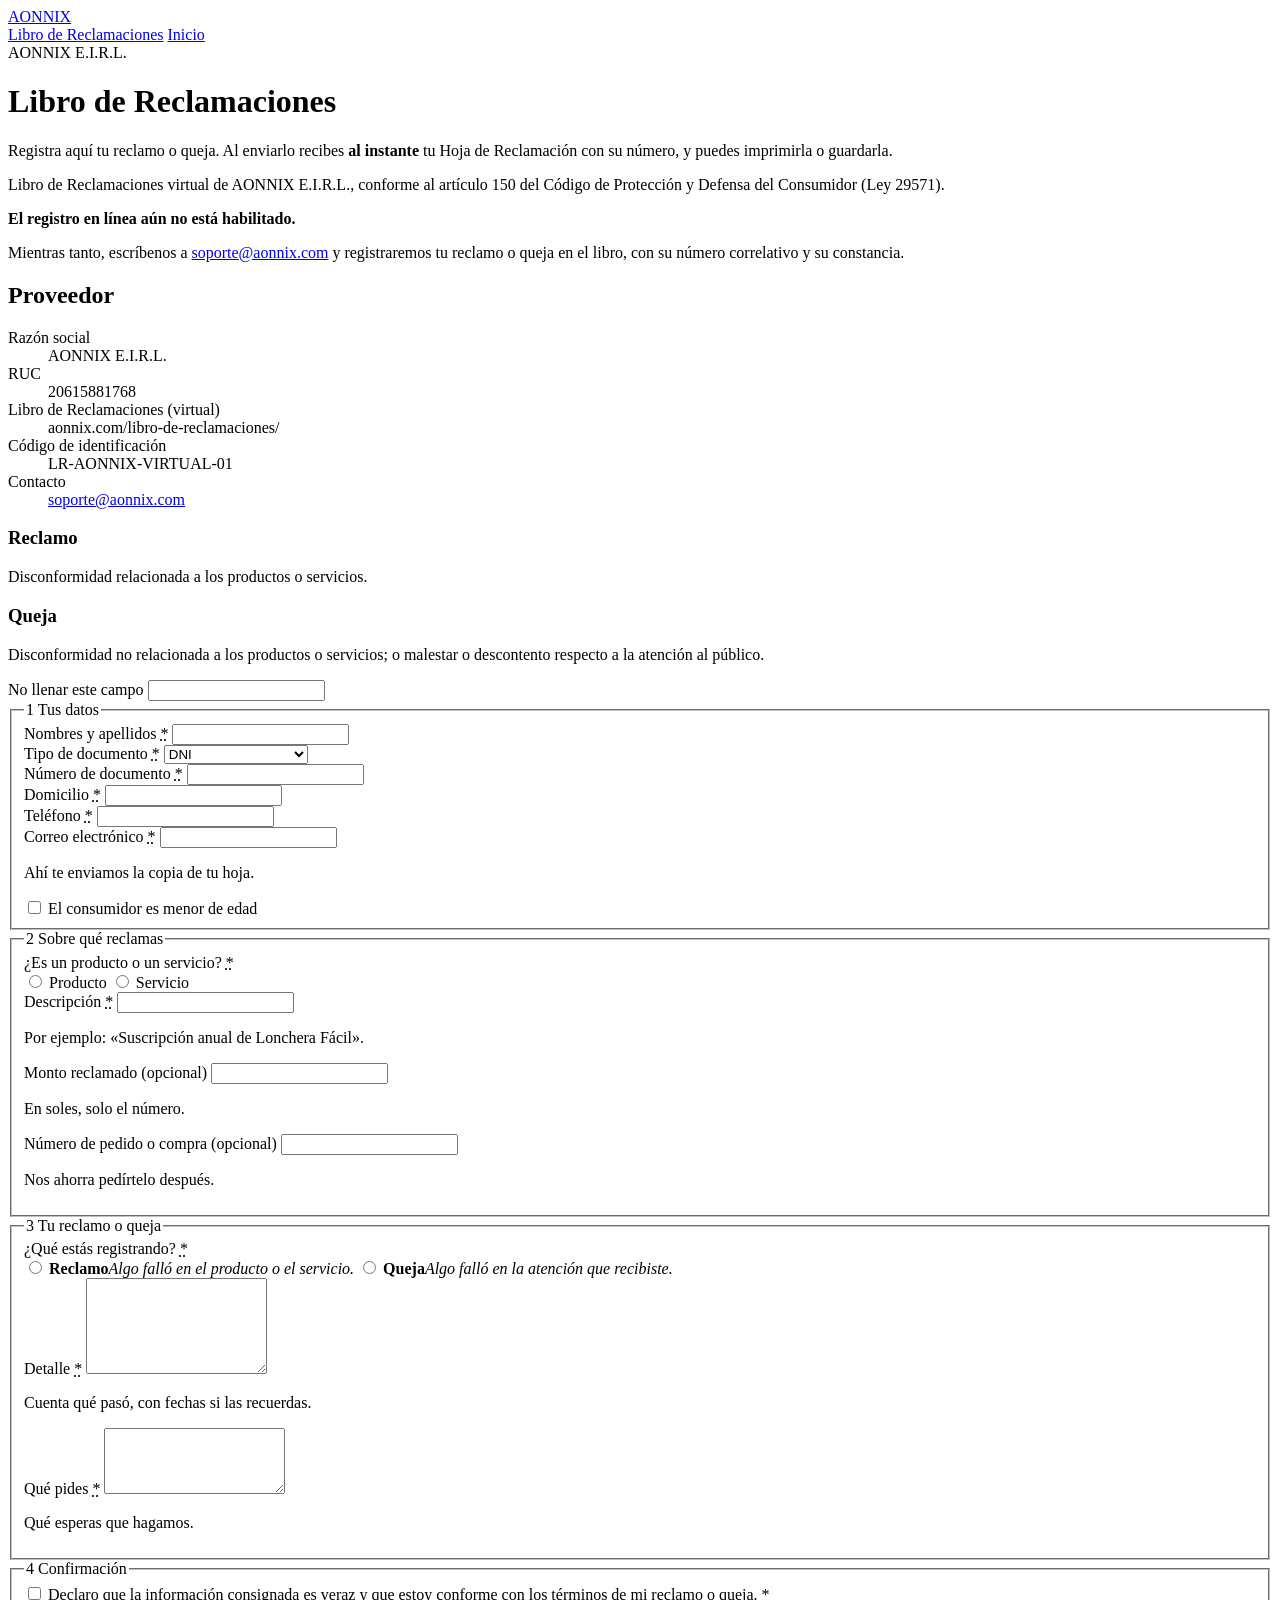
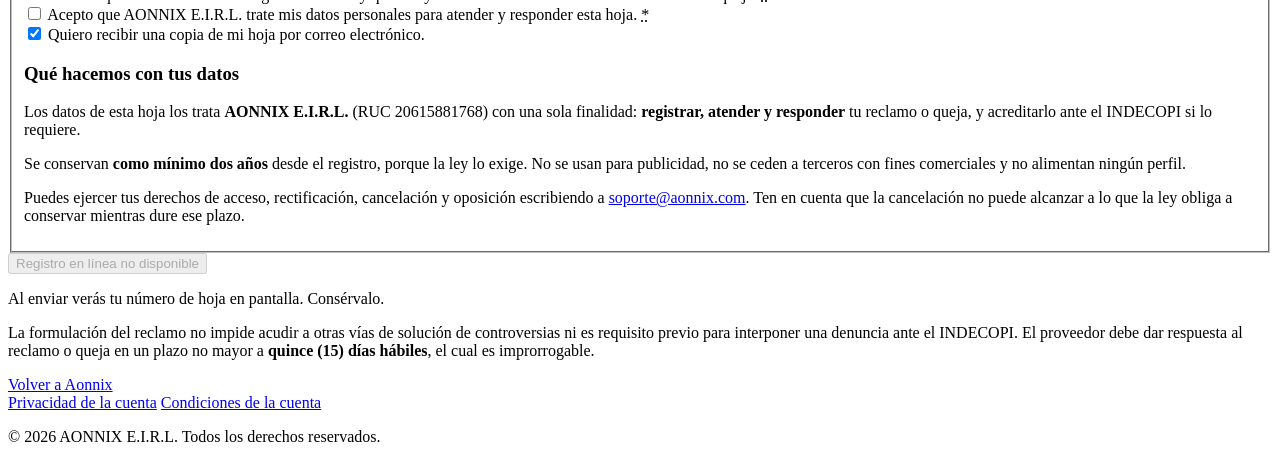
==== libro-de-reclamaciones/index.html @ 7105f8bc "Dice qué campo falta, y retira un correo que no existe ## La validación del formulario  Al enviar co" ====
<!DOCTYPE html>
<html lang="es">
<head>
    <meta charset="UTF-8">
    <meta name="viewport" content="width=device-width, initial-scale=1, viewport-fit=cover">
    <meta name="theme-color" content="#F5F5F3" media="(prefers-color-scheme: light)">
    <meta name="theme-color" content="#0D0D0F" media="(prefers-color-scheme: dark)">
    <meta name="robots" content="index,follow">
    <title>Libro de Reclamaciones — AONNIX E.I.R.L.</title>
    <meta name="description" content="Libro de Reclamaciones virtual de AONNIX E.I.R.L. (RUC 20615881768). Registra tu reclamo o queja y recibe al instante tu Hoja de Reclamación con número correlativo.">
    <link rel="canonical" href="https://aonnix.com/libro-de-reclamaciones/">

    <meta property="og:type" content="website">
    <meta property="og:site_name" content="Aonnix">
    <meta property="og:locale" content="es_PE">
    <meta property="og:url" content="https://aonnix.com/libro-de-reclamaciones/">
    <meta property="og:title" content="Libro de Reclamaciones — AONNIX E.I.R.L.">
    <meta property="og:description" content="Registra tu reclamo o queja y recibe al instante tu Hoja de Reclamación con número correlativo.">
    <meta property="og:image" content="https://aonnix.com/og-image.png">

    <link rel="icon" type="image/png" sizes="32x32" href="/assets/favicons/favicon-32x32.png">
    <link rel="icon" type="image/png" sizes="192x192" href="/assets/favicons/favicon-192x192.png">
    <link rel="icon" type="image/png" sizes="512x512" href="/assets/favicons/favicon-512x512.png">
    <link rel="apple-touch-icon" href="/assets/favicons/apple-touch-icon.png">

    <link rel="preconnect" href="https://fonts.googleapis.com">
    <link rel="preconnect" href="https://fonts.gstatic.com" crossorigin>
    <link href="https://fonts.googleapis.com/css2?family=Inter:wght@400;500;600;700&display=swap" rel="stylesheet">

    <link rel="stylesheet" href="/styles.css">
    <link rel="stylesheet" href="/legal-shared.css">
    <link rel="stylesheet" href="/libro-de-reclamaciones/libro.css">
</head>
<body>
    <header class="nav no-imprimir">
        <div class="nav-inner">
            <a class="brand brand--wordmark" href="/" aria-label="AONNIX — inicio">
                <span class="brand-text">AONNIX</span>
            </a>
            <nav class="nav-links" aria-label="Navegación principal">
                <a href="/libro-de-reclamaciones/" class="active" aria-current="page">Libro de Reclamaciones</a>
                <a href="/">Inicio</a>
            </nav>
        </div>
    </header>

    <div class="lr-banda-prueba no-imprimir" id="banda-prueba" role="status" hidden>
        <strong>Fase de prueba</strong>
        <span>Las hojas que se registren aquí <strong>no tienen validez legal</strong>: llevan una
        serie de numeración propia y se eliminarán antes de la puesta en marcha.</span>
    </div>

    <main class="page">
        <div class="shell">

            <!-- ============ FORMULARIO ============ -->
            <div id="vista-formulario">
                <div class="hero">
                    <div class="eyebrow">AONNIX E.I.R.L.</div>
                    <h1>Libro de Reclamaciones</h1>
                    <p class="lr-bajada">
                        Registra aquí tu reclamo o queja. Al enviarlo recibes
                        <strong>al instante</strong> tu Hoja de Reclamación con su número,
                        y puedes imprimirla o guardarla.
                    </p>
                    <p class="lr-amparo">
                        Libro de Reclamaciones virtual de AONNIX E.I.R.L., conforme al artículo 150
                        del Código de Protección y Defensa del Consumidor (Ley 29571).
                    </p>
                </div>

                <div class="lr-aviso" id="aviso-sin-endpoint" hidden>
                    <p><strong>El registro en línea aún no está habilitado.</strong></p>
                    <p>
                        Mientras tanto, escríbenos a
                        <a href="mailto:soporte@aonnix.com">soporte@aonnix.com</a> y registraremos
                        tu reclamo o queja en el libro, con su número correlativo y su constancia.
                    </p>
                </div>

                <!-- Sección fija del Anexo I: identificación del proveedor. -->
                <section class="lr-proveedor" aria-label="Identificación del proveedor">
                    <h2 class="lr-titulo-seccion">Proveedor</h2>
                    <dl class="lr-datos-proveedor">
                        <div><dt>Razón social</dt><dd>AONNIX E.I.R.L.</dd></div>
                        <div><dt>RUC</dt><dd>20615881768</dd></div>
                        <div><dt>Libro de Reclamaciones (virtual)</dt><dd>aonnix.com/libro-de-reclamaciones/</dd></div>
                        <div><dt>Código de identificación</dt><dd>LR-AONNIX-VIRTUAL-01</dd></div>
                        <div><dt>Contacto</dt><dd><a href="mailto:soporte@aonnix.com">soporte@aonnix.com</a></dd></div>
                    </dl>
                </section>

                <div class="lr-definiciones">
                    <div>
                        <h3>Reclamo</h3>
                        <p>Disconformidad relacionada a los productos o servicios.</p>
                    </div>
                    <div>
                        <h3>Queja</h3>
                        <p>Disconformidad no relacionada a los productos o servicios; o malestar o descontento respecto a la atención al público.</p>
                    </div>
                </div>

                <div class="lr-error-general" id="error-general" role="alert" hidden></div>

                <form id="formulario" class="lr-formulario" novalidate>
                    <!-- Trampa anti-robot. Fuera de la vista y fuera del orden de tabulación:
                         ningún humano la ve, así que quien la llena no es uno. -->
                    <div class="lr-trampa" aria-hidden="true">
                        <label for="companiaWeb">No llenar este campo</label>
                        <input type="text" id="companiaWeb" name="companiaWeb" tabindex="-1" autocomplete="off">
                    </div>

                    <fieldset class="lr-bloque">
                        <legend><span class="lr-num">1</span> Tus datos</legend>

                        <div class="lr-campo">
                            <label for="nombre">Nombres y apellidos <abbr title="obligatorio">*</abbr></label>
                            <input type="text" id="nombre" name="nombre" maxlength="120" autocomplete="name" required>
                            <p class="lr-fallo" id="fallo-consumidor-nombre" hidden></p>
                        </div>

                        <div class="lr-fila">
                            <div class="lr-campo">
                                <label for="tipoDocumento">Tipo de documento <abbr title="obligatorio">*</abbr></label>
                                <select id="tipoDocumento" name="tipoDocumento" required>
                                    <option value="DNI">DNI</option>
                                    <option value="CE">Carné de extranjería</option>
                                    <option value="PASAPORTE">Pasaporte</option>
                                </select>
                                <p class="lr-fallo" id="fallo-consumidor-tipoDocumento" hidden></p>
                            </div>
                            <div class="lr-campo">
                                <label for="numeroDocumento">Número de documento <abbr title="obligatorio">*</abbr></label>
                                <input type="text" id="numeroDocumento" name="numeroDocumento" maxlength="20" inputmode="numeric" autocomplete="off" required>
                                <p class="lr-fallo" id="fallo-consumidor-numeroDocumento" hidden></p>
                            </div>
                        </div>

                        <div class="lr-campo">
                            <label for="domicilio">Domicilio <abbr title="obligatorio">*</abbr></label>
                            <input type="text" id="domicilio" name="domicilio" maxlength="200" autocomplete="street-address" required>
                            <p class="lr-fallo" id="fallo-consumidor-domicilio" hidden></p>
                        </div>

                        <div class="lr-fila">
                            <div class="lr-campo">
                                <label for="telefono">Teléfono <abbr title="obligatorio">*</abbr></label>
                                <input type="tel" id="telefono" name="telefono" maxlength="30" autocomplete="tel" required>
                                <p class="lr-fallo" id="fallo-consumidor-telefono" hidden></p>
                            </div>
                            <div class="lr-campo">
                                <label for="email">Correo electrónico <abbr title="obligatorio">*</abbr></label>
                                <input type="email" id="email" name="email" maxlength="254" autocomplete="email" required
                                       aria-describedby="pista-email">
                                <p class="lr-pista" id="pista-email">Ahí te enviamos la copia de tu hoja.</p>
                                <p class="lr-fallo" id="fallo-consumidor-email" hidden></p>
                            </div>
                        </div>

                        <div class="lr-casilla">
                            <input type="checkbox" id="esMenorDeEdad" name="esMenorDeEdad">
                            <label for="esMenorDeEdad">El consumidor es menor de edad</label>
                        </div>

                        <div class="lr-anidado" id="bloque-apoderado" hidden>
                            <p class="lr-pista">
                                La norma exige los datos del padre, madre o representante cuando quien
                                reclama es menor de edad.
                            </p>
                            <div class="lr-campo">
                                <label for="apoderadoNombre">Nombres y apellidos del padre, madre o apoderado <abbr title="obligatorio">*</abbr></label>
                                <input type="text" id="apoderadoNombre" name="apoderadoNombre" maxlength="120">
                                <p class="lr-fallo" id="fallo-apoderado-nombre" hidden></p>
                            </div>
                            <div class="lr-campo">
                                <label for="apoderadoDomicilio">Domicilio <abbr title="obligatorio">*</abbr></label>
                                <input type="text" id="apoderadoDomicilio" name="apoderadoDomicilio" maxlength="200">
                                <p class="lr-fallo" id="fallo-apoderado-domicilio" hidden></p>
                            </div>
                            <div class="lr-fila">
                                <div class="lr-campo">
                                    <label for="apoderadoTelefono">Teléfono <abbr title="obligatorio">*</abbr></label>
                                    <input type="tel" id="apoderadoTelefono" name="apoderadoTelefono" maxlength="30">
                                    <p class="lr-fallo" id="fallo-apoderado-telefono" hidden></p>
                                </div>
                                <div class="lr-campo">
                                    <label for="apoderadoEmail">Correo electrónico <abbr title="obligatorio">*</abbr></label>
                                    <input type="email" id="apoderadoEmail" name="apoderadoEmail" maxlength="254">
                                    <p class="lr-fallo" id="fallo-apoderado-email" hidden></p>
                                </div>
                            </div>
                        </div>
                    </fieldset>

                    <fieldset class="lr-bloque">
                        <legend><span class="lr-num">2</span> Sobre qué reclamas</legend>

                        <div class="lr-campo">
                            <span class="lr-etiqueta-grupo" id="etiqueta-bien">¿Es un producto o un servicio? <abbr title="obligatorio">*</abbr></span>
                            <div class="lr-opciones" role="radiogroup" aria-labelledby="etiqueta-bien">
                                <label class="lr-opcion">
                                    <input type="radio" name="bienTipo" value="PRODUCTO" required>
                                    <span>Producto</span>
                                </label>
                                <label class="lr-opcion">
                                    <input type="radio" name="bienTipo" value="SERVICIO">
                                    <span>Servicio</span>
                                </label>
                            </div>
                            <p class="lr-fallo" id="fallo-bien-tipo" hidden></p>
                        </div>

                        <div class="lr-campo">
                            <label for="bienDescripcion">Descripción <abbr title="obligatorio">*</abbr></label>
                            <input type="text" id="bienDescripcion" name="bienDescripcion" maxlength="500" required
                                   aria-describedby="pista-bien">
                            <p class="lr-pista" id="pista-bien">Por ejemplo: «Suscripción anual de Lonchera Fácil».</p>
                            <p class="lr-fallo" id="fallo-bien-descripcion" hidden></p>
                        </div>

                        <div class="lr-fila">
                            <div class="lr-campo">
                                <label for="montoReclamado">Monto reclamado <span class="lr-opcional">(opcional)</span></label>
                                <input type="text" id="montoReclamado" name="montoReclamado" inputmode="decimal" maxlength="20"
                                       aria-describedby="pista-monto">
                                <p class="lr-pista" id="pista-monto">En soles, solo el número.</p>
                                <p class="lr-fallo" id="fallo-bien-montoReclamado" hidden></p>
                            </div>
                            <div class="lr-campo">
                                <label for="numeroPedido">Número de pedido o compra <span class="lr-opcional">(opcional)</span></label>
                                <input type="text" id="numeroPedido" name="numeroPedido" maxlength="60"
                                       aria-describedby="pista-pedido">
                                <p class="lr-pista" id="pista-pedido">Nos ahorra pedírtelo después.</p>
                                <p class="lr-fallo" id="fallo-bien-numeroPedido" hidden></p>
                            </div>
                        </div>
                    </fieldset>

                    <fieldset class="lr-bloque">
                        <legend><span class="lr-num">3</span> Tu reclamo o queja</legend>

                        <div class="lr-campo">
                            <span class="lr-etiqueta-grupo" id="etiqueta-tipo">¿Qué estás registrando? <abbr title="obligatorio">*</abbr></span>
                            <div class="lr-opciones lr-opciones--anchas" role="radiogroup" aria-labelledby="etiqueta-tipo">
                                <label class="lr-opcion">
                                    <input type="radio" name="tipoHoja" value="RECLAMO" required>
                                    <span><strong>Reclamo</strong><em>Algo falló en el producto o el servicio.</em></span>
                                </label>
                                <label class="lr-opcion">
                                    <input type="radio" name="tipoHoja" value="QUEJA">
                                    <span><strong>Queja</strong><em>Algo falló en la atención que recibiste.</em></span>
                                </label>
                            </div>
                            <p class="lr-fallo" id="fallo-detalle-tipo" hidden></p>
                        </div>

                        <div class="lr-campo">
                            <label for="detalle">Detalle <abbr title="obligatorio">*</abbr></label>
                            <textarea id="detalle" name="detalle" rows="6" maxlength="3000" required
                                      aria-describedby="pista-detalle"></textarea>
                            <p class="lr-pista" id="pista-detalle">Cuenta qué pasó, con fechas si las recuerdas. <span class="lr-cuenta" data-cuenta-de="detalle"></span></p>
                            <p class="lr-fallo" id="fallo-detalle-detalle" hidden></p>
                        </div>

                        <div class="lr-campo">
                            <label for="pedido">Qué pides <abbr title="obligatorio">*</abbr></label>
                            <textarea id="pedido" name="pedido" rows="4" maxlength="1500" required
                                      aria-describedby="pista-solicitud"></textarea>
                            <p class="lr-pista" id="pista-solicitud">Qué esperas que hagamos. <span class="lr-cuenta" data-cuenta-de="pedido"></span></p>
                            <p class="lr-fallo" id="fallo-detalle-pedido" hidden></p>
                        </div>
                    </fieldset>

                    <fieldset class="lr-bloque">
                        <legend><span class="lr-num">4</span> Confirmación</legend>

                        <div class="lr-casilla">
                            <input type="checkbox" id="conformidad" name="conformidad" data-nombre-corto="Declaración de conformidad" required>
                            <label for="conformidad">
                                Declaro que la información consignada es veraz y que estoy conforme con
                                los términos de mi reclamo o queja. <abbr title="obligatorio">*</abbr>
                            </label>
                        </div>
                        <p class="lr-fallo" id="fallo-conformidad" hidden></p>

                        <div class="lr-casilla">
                            <input type="checkbox" id="aceptaTratamiento" name="aceptaTratamiento" data-nombre-corto="Consentimiento de datos" required>
                            <label for="aceptaTratamiento">
                                Acepto que AONNIX E.I.R.L. trate mis datos personales para atender y
                                responder esta hoja. <abbr title="obligatorio">*</abbr>
                            </label>
                        </div>
                        <p class="lr-fallo" id="fallo-aceptaTratamiento" hidden></p>

                        <div class="lr-casilla">
                            <input type="checkbox" id="deseaCopiaPorCorreo" name="deseaCopiaPorCorreo" checked>
                            <label for="deseaCopiaPorCorreo">Quiero recibir una copia de mi hoja por correo electrónico.</label>
                        </div>

                        <div class="lr-nota-datos">
                            <h3>Qué hacemos con tus datos</h3>
                            <p>
                                Los datos de esta hoja los trata <strong>AONNIX E.I.R.L.</strong>
                                (RUC 20615881768) con una sola finalidad:
                                <strong>registrar, atender y responder</strong> tu reclamo o queja,
                                y acreditarlo ante el INDECOPI si lo requiere.
                            </p>
                            <p>
                                Se conservan <strong>como mínimo dos años</strong> desde el registro,
                                porque la ley lo exige. No se usan para publicidad, no se ceden a
                                terceros con fines comerciales y no alimentan ningún perfil.
                            </p>
                            <p>
                                Puedes ejercer tus derechos de acceso, rectificación, cancelación y
                                oposición escribiendo a
                                <a href="mailto:soporte@aonnix.com">soporte@aonnix.com</a>. Ten en cuenta
                                que la cancelación no puede alcanzar a lo que la ley obliga a conservar
                                mientras dure ese plazo.
                            </p>
                        </div>
                    </fieldset>

                    <div class="lr-envio">
                        <button type="submit" class="btn btn-primary" id="boton-enviar">
                            Registrar y obtener mi número
                        </button>
                        <p class="lr-pista lr-pista--envio">
                            Al enviar verás tu número de hoja en pantalla. Consérvalo.
                        </p>
                    </div>

                    <p class="lr-pie-legal">
                        La formulación del reclamo no impide acudir a otras vías de solución de
                        controversias ni es requisito previo para interponer una denuncia ante el
                        INDECOPI. El proveedor debe dar respuesta al reclamo o queja en un plazo no
                        mayor a <strong>quince (15) días hábiles</strong>, el cual es improrrogable.
                    </p>
                </form>
            </div>

            <!-- ============ CONSTANCIA ============ -->
            <div id="vista-constancia" hidden>
                <div class="lr-constancia" id="constancia">
                    <p class="lr-sello-prueba" id="sello-prueba" hidden></p>
                    <div class="lr-constancia-cabecera">
                        <div>
                            <p class="eyebrow">Libro de Reclamaciones · AONNIX E.I.R.L.</p>
                            <h1 id="titulo-constancia">Hoja de Reclamación</h1>
                        </div>
                        <div class="lr-numero" aria-labelledby="rotulo-numero">
                            <span class="lr-numero-rotulo" id="rotulo-numero">N.°</span>
                            <strong id="numero-hoja"></strong>
                        </div>
                    </div>

                    <p class="lr-constancia-intro" id="intro-constancia"></p>

                    <dl class="lr-hoja" id="detalle-constancia"></dl>

                    <div class="lr-constancia-pie">
                        <p>
                            <strong>Reclamo:</strong> disconformidad relacionada a los productos o servicios.
                            <strong>Queja:</strong> disconformidad no relacionada a los productos o servicios;
                            o malestar o descontento respecto a la atención al público.
                        </p>
                        <p>
                            La formulación del reclamo no impide acudir a otras vías de solución de
                            controversias ni es requisito previo para interponer una denuncia ante el
                            INDECOPI. El proveedor debe dar respuesta al reclamo o queja en un plazo no
                            mayor a quince (15) días hábiles, el cual es improrrogable.
                        </p>
                    </div>
                </div>

                <div class="lr-acciones no-imprimir">
                    <button type="button" class="btn btn-primary" id="boton-imprimir">Imprimir o guardar en PDF</button>
                    <a class="btn btn-ghost" href="/libro-de-reclamaciones/">Registrar otra hoja</a>
                </div>
                <p class="lr-pista no-imprimir" id="estado-correo"></p>
            </div>

            <div class="divider no-imprimir" aria-hidden="true">
                <span class="glyph"></span>
            </div>
        </div>

        <footer class="page-footer no-imprimir">
            <a href="/" class="back-link">Volver a Aonnix</a>
            <nav class="cross-links" aria-label="Documentos relacionados">
                <a href="/legal/privacy/">Privacidad de la cuenta</a>
                <a href="/legal/terms/">Condiciones de la cuenta</a>
            </nav>
            <p class="copy">&copy; <span id="year">2026</span> AONNIX E.I.R.L. Todos los derechos reservados.</p>
        </footer>
    </main>

    <script src="/libro-de-reclamaciones/config.js"></script>
    <script src="/libro-de-reclamaciones/libro.js"></script>
</body>
</html>
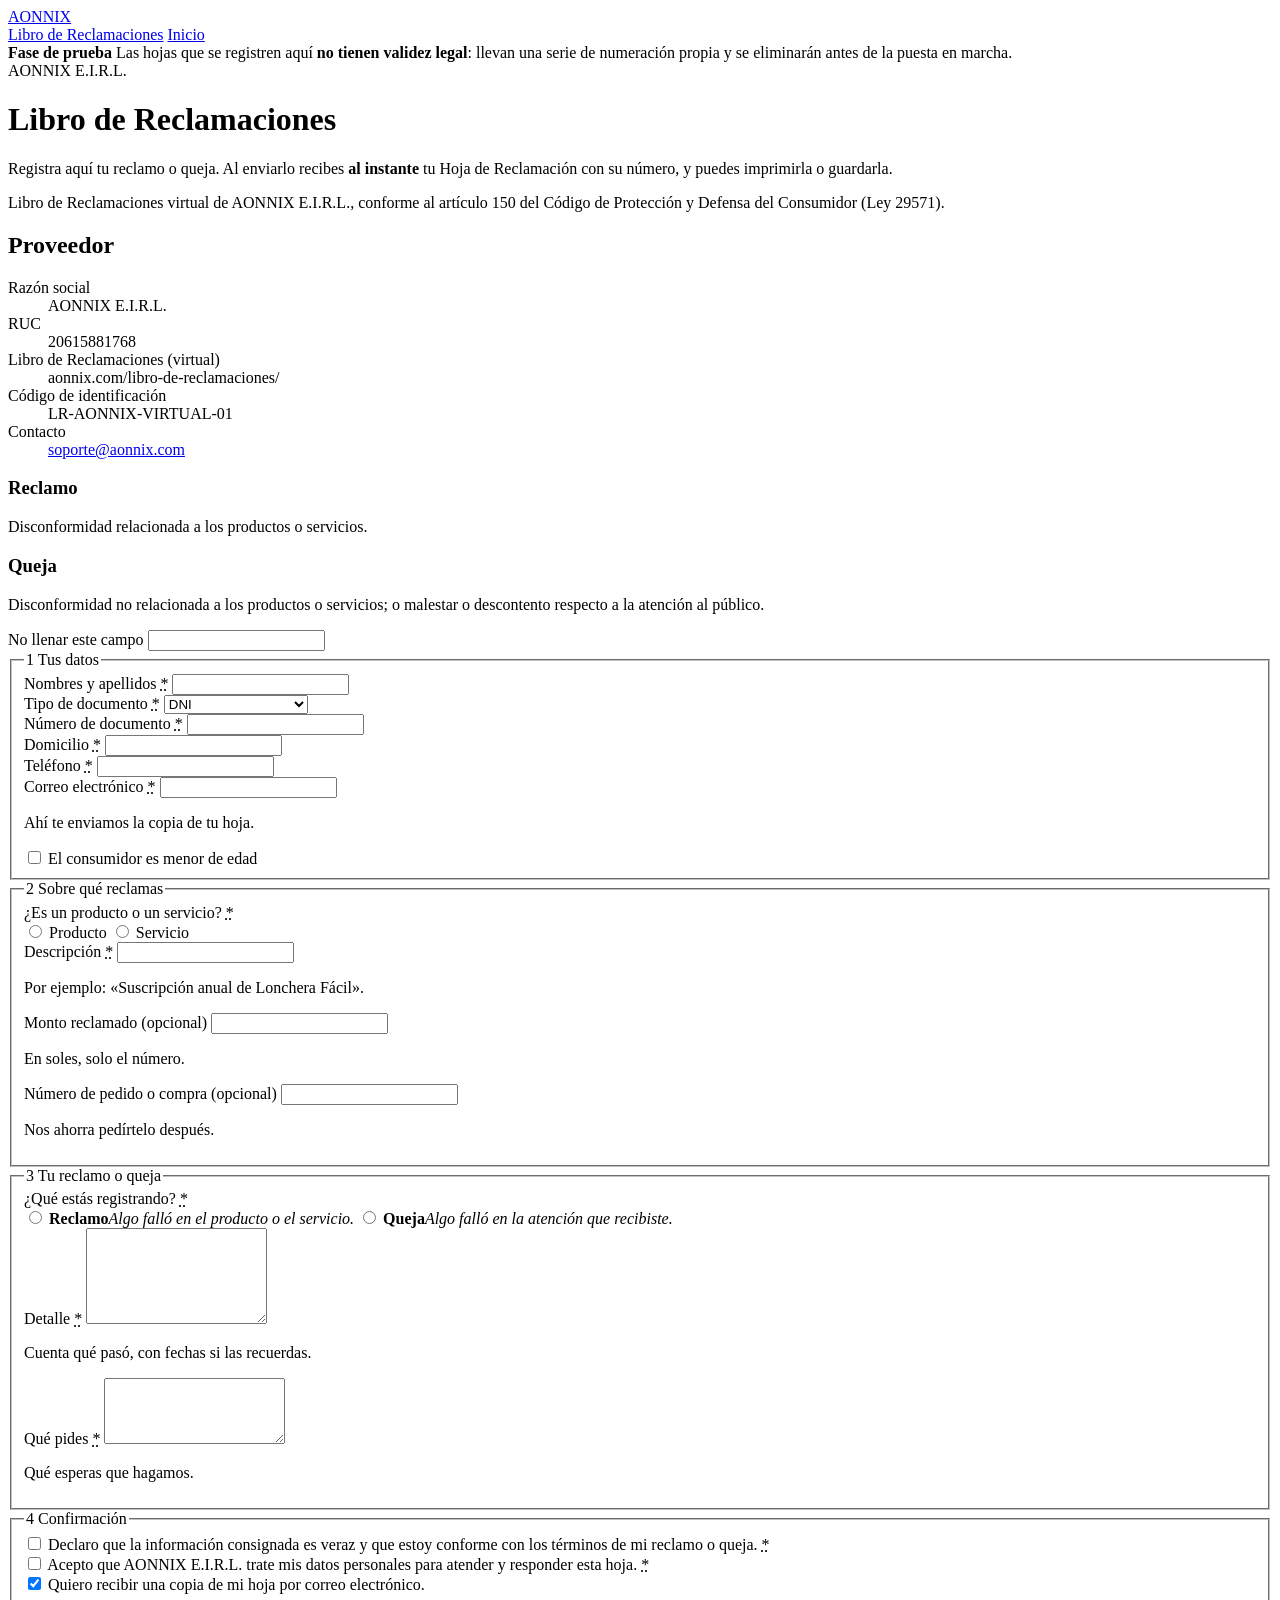
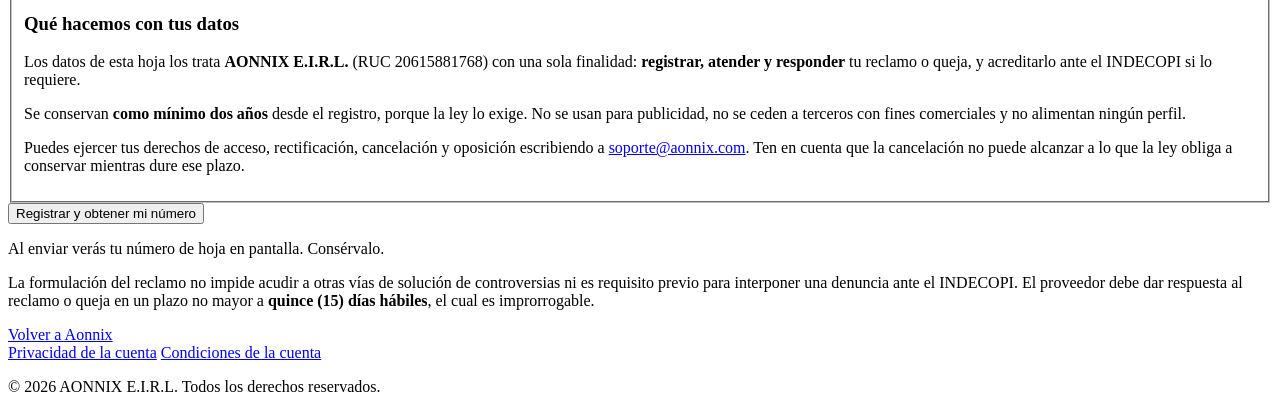
==== commit 4563c080: "Conecta el formulario en modo prueba y arregla la accesibilidad El ENDPOINT estaba vacío desde que s" ====
--- a/libro-de-reclamaciones/index.html
+++ b/libro-de-reclamaciones/index.html
@@ -107,8 +107,8 @@
                     <!-- Trampa anti-robot. Fuera de la vista y fuera del orden de tabulación:
                          ningún humano la ve, así que quien la llena no es uno. -->
                     <div class="lr-trampa" aria-hidden="true">
-                        <label for="companiaWeb">No llenar este campo</label>
-                        <input type="text" id="companiaWeb" name="companiaWeb" tabindex="-1" autocomplete="off">
+                        <label for="lrRef2">No llenar este campo</label>
+                        <input type="text" id="lrRef2" name="lrRef2" tabindex="-1" autocomplete="off">
                     </div>
 
                     <fieldset class="lr-bloque">
@@ -340,7 +340,11 @@
             </div>
 
             <!-- ============ CONSTANCIA ============ -->
-            <div id="vista-constancia" hidden>
+            <!-- tabindex -1 para poder recibir el foco sin entrar en el orden de
+                 tabulación, y role=status para que el lector de pantalla anuncie la
+                 constancia al aparecer. Sin esto, quien no ve la pantalla enviaba el
+                 formulario y no se enteraba de que su hoja quedó registrada. -->
+            <div id="vista-constancia" tabindex="-1" role="status" aria-live="polite" hidden>
                 <div class="lr-constancia" id="constancia">
                     <p class="lr-sello-prueba" id="sello-prueba" hidden></p>
                     <div class="lr-constancia-cabecera">
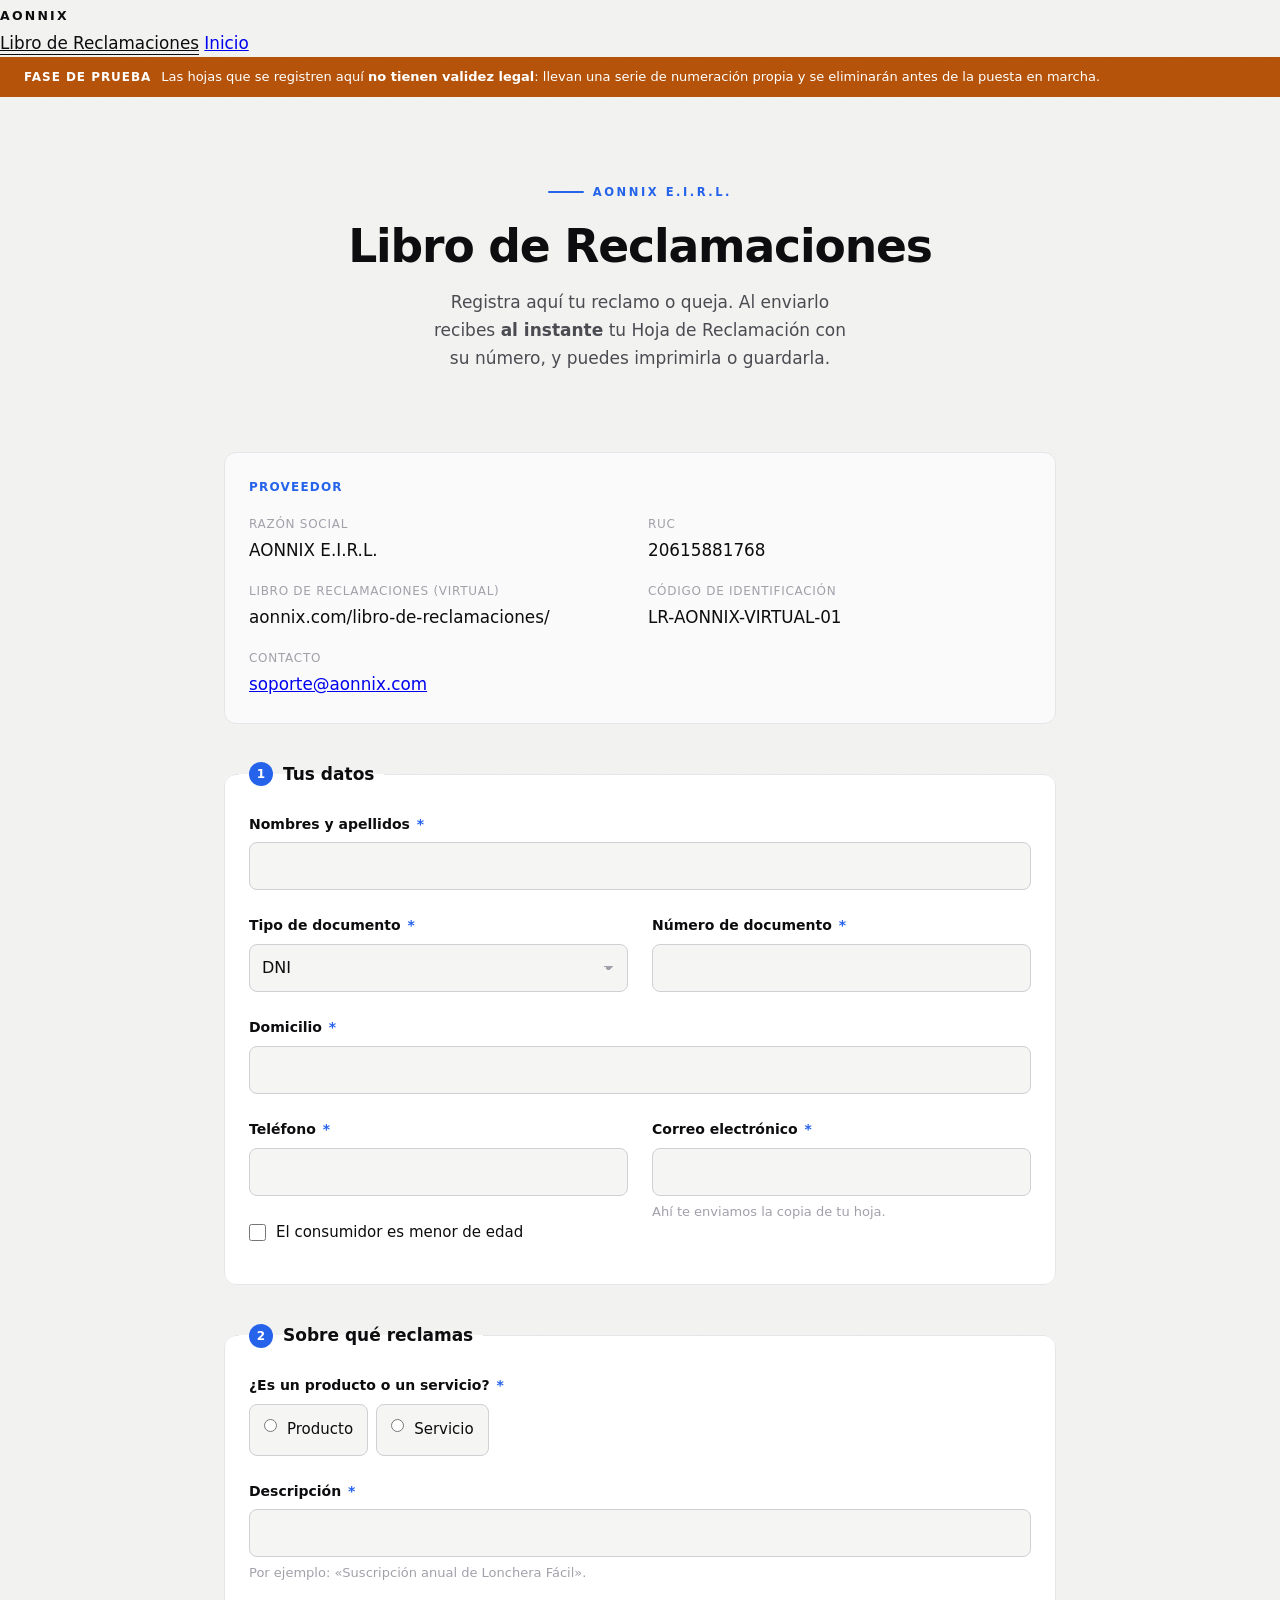
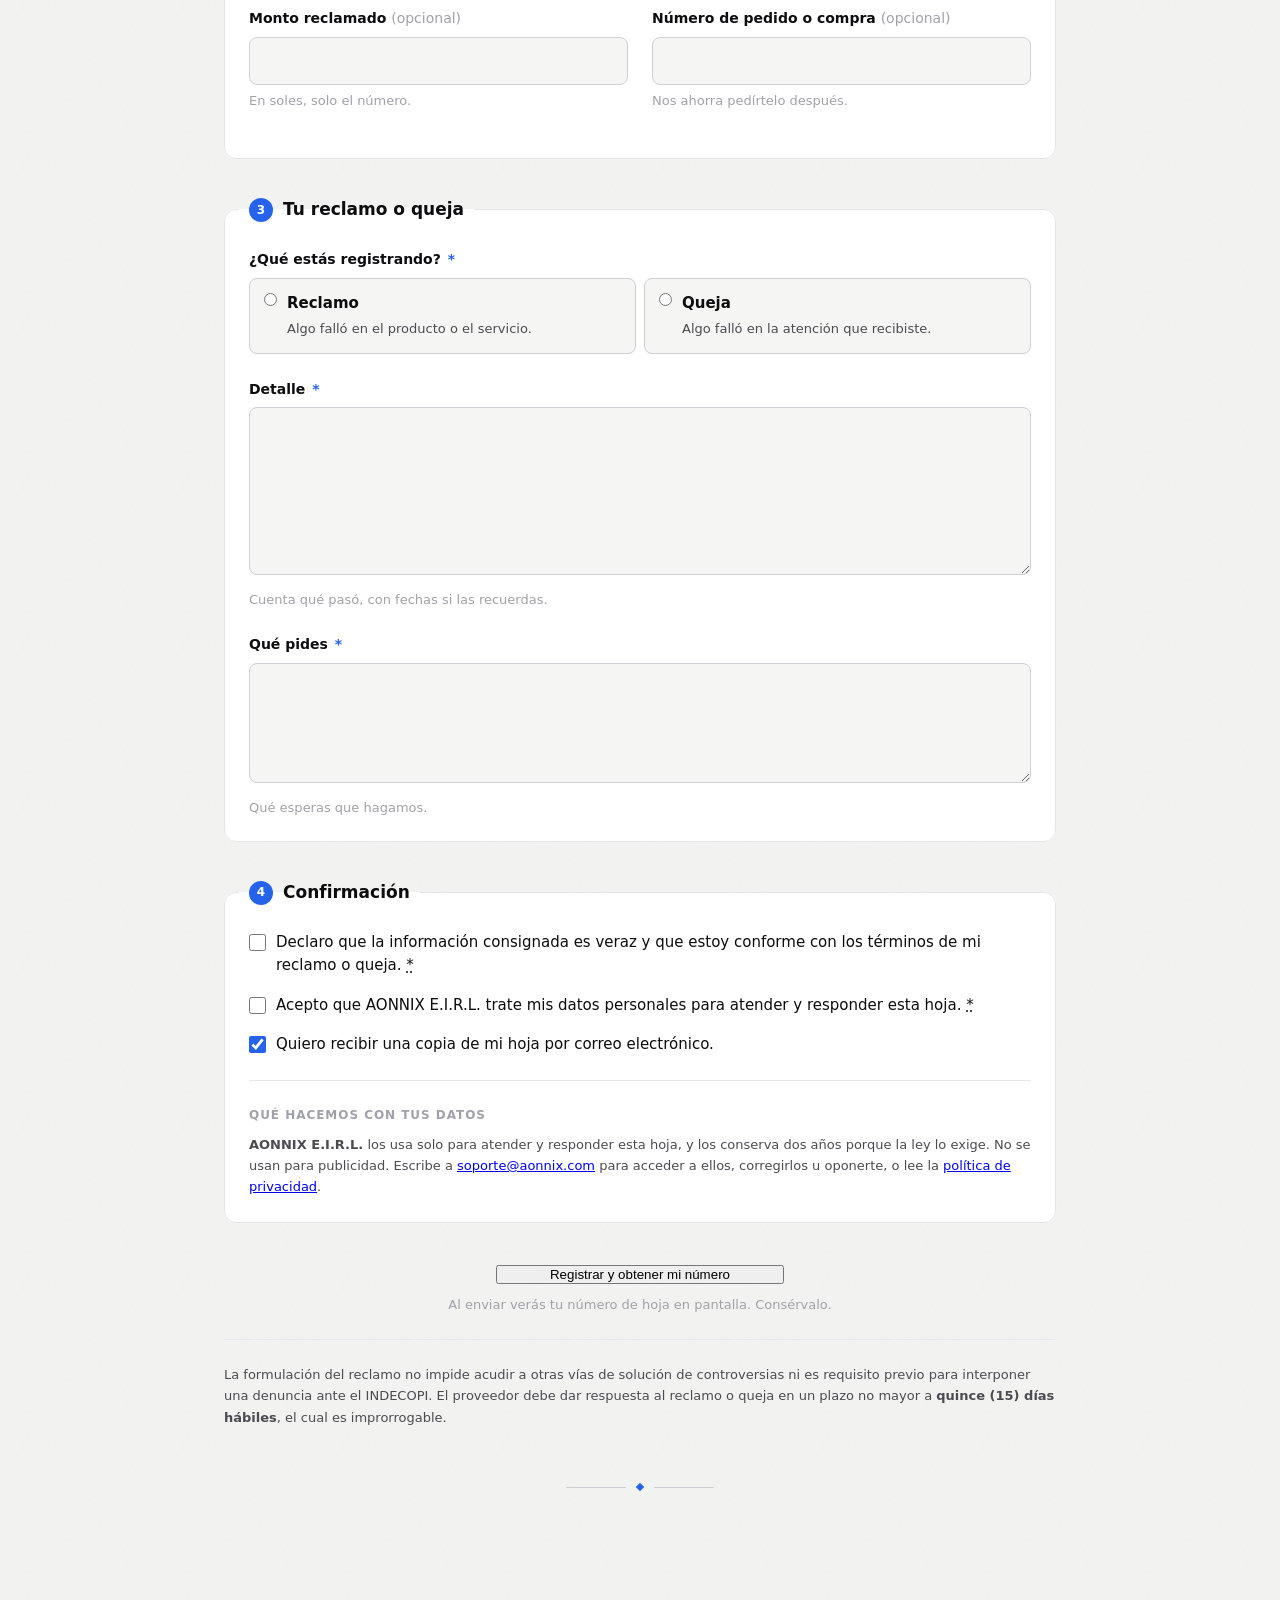
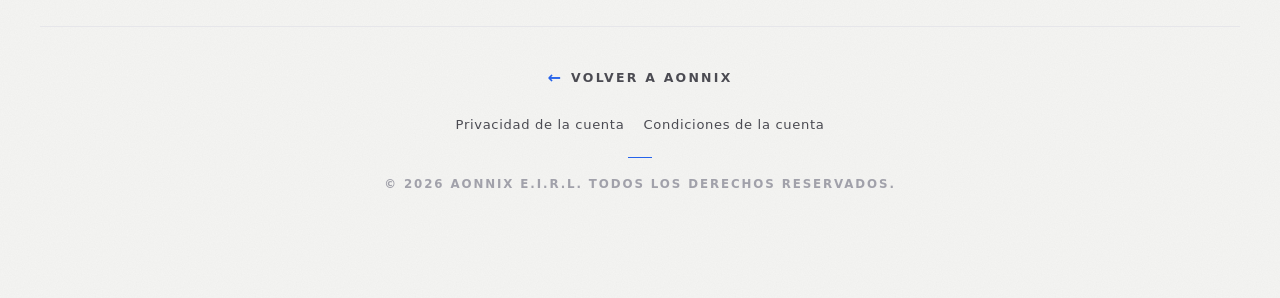
==== commit 0c57d69e: "Centra el bloque del proveedor y recorta lo que ya decía la hoja **El desalineado.** `.lr-proveedor`" ====
--- a/libro-de-reclamaciones/index.html
+++ b/libro-de-reclamaciones/index.html
@@ -63,10 +63,6 @@
                         <strong>al instante</strong> tu Hoja de Reclamación con su número,
                         y puedes imprimirla o guardarla.
                     </p>
-                    <p class="lr-amparo">
-                        Libro de Reclamaciones virtual de AONNIX E.I.R.L., conforme al artículo 150
-                        del Código de Protección y Defensa del Consumidor (Ley 29571).
-                    </p>
                 </div>
 
                 <div class="lr-aviso" id="aviso-sin-endpoint" hidden>
@@ -90,17 +86,6 @@
                     </dl>
                 </section>
 
-                <div class="lr-definiciones">
-                    <div>
-                        <h3>Reclamo</h3>
-                        <p>Disconformidad relacionada a los productos o servicios.</p>
-                    </div>
-                    <div>
-                        <h3>Queja</h3>
-                        <p>Disconformidad no relacionada a los productos o servicios; o malestar o descontento respecto a la atención al público.</p>
-                    </div>
-                </div>
-
                 <div class="lr-error-general" id="error-general" role="alert" hidden></div>
 
                 <form id="formulario" class="lr-formulario" novalidate>
@@ -301,22 +286,12 @@
                         <div class="lr-nota-datos">
                             <h3>Qué hacemos con tus datos</h3>
                             <p>
-                                Los datos de esta hoja los trata <strong>AONNIX E.I.R.L.</strong>
-                                (RUC 20615881768) con una sola finalidad:
-                                <strong>registrar, atender y responder</strong> tu reclamo o queja,
-                                y acreditarlo ante el INDECOPI si lo requiere.
-                            </p>
-                            <p>
-                                Se conservan <strong>como mínimo dos años</strong> desde el registro,
-                                porque la ley lo exige. No se usan para publicidad, no se ceden a
-                                terceros con fines comerciales y no alimentan ningún perfil.
-                            </p>
-                            <p>
-                                Puedes ejercer tus derechos de acceso, rectificación, cancelación y
-                                oposición escribiendo a
-                                <a href="mailto:soporte@aonnix.com">soporte@aonnix.com</a>. Ten en cuenta
-                                que la cancelación no puede alcanzar a lo que la ley obliga a conservar
-                                mientras dure ese plazo.
+                                <strong>AONNIX E.I.R.L.</strong> los usa solo para atender y responder
+                                esta hoja, y los conserva dos años porque la ley lo exige. No se usan
+                                para publicidad. Escribe a
+                                <a href="mailto:soporte@aonnix.com">soporte@aonnix.com</a> para acceder
+                                a ellos, corregirlos u oponerte, o lee la
+                                <a href="/legal/privacy/">política de privacidad</a>.
                             </p>
                         </div>
                     </fieldset>
--- a/legal-shared.css
+++ b/legal-shared.css
@@ -0,0 +1,708 @@
+/* =========================================================
+   Aonnix — Hoja compartida para páginas legales / soporte / términos
+   Documento editorial refinado. CSS vanilla. Sin JS.
+   ========================================================= */
+
+/* El atributo `hidden` solo trae `display: none` desde la hoja del navegador, y
+   cualquier `display` declarado aquí le gana. Ocurrió dos veces: la barra de
+   sesión aparecía sin sesión, y —esta era grave— la banda de FASE DE PRUEBA
+   habría seguido visible en producción, porque ambas declaran `display: flex`.
+   Esta regla lo cierra para todo el sitio de una vez. */
+[hidden] { display: none !important; }
+
+:root {
+    /* Paleta alineada con AONNIX Phase 1 Brand Kit (Minimal Tech Modular) — sitio aonnix.com */
+    --paper:        #F5F5F3;        /* soft-white del brand kit */
+    --paper-soft:   #ffffff;
+    --surface:      #fafafa;
+    --surface-mute: #f0f0f1;
+    --ink:          #0D0D0F;        /* graphite del brand kit */
+    --ink-muted:    #4b4b52;
+    --ink-faint:    #A1A1AA;        /* cold-silver del brand kit */
+    --rule:         #e6e6ea;
+    --rule-strong:  #cfcfd4;
+    /* `--gold` se conserva como nombre histórico (compatibilidad con selectores existentes)
+       pero hoy apunta al premium blue del sistema — actúa como accent activo en eyebrows,
+       subrayados de h2, drop caps y guiones decorativos */
+    --gold:         #2563EB;
+    --gold-text:    #2563EB;
+    --gold-soft:    rgba(37, 99, 235, 0.08);
+
+    /* Tipografía — Inter como principal alineado con styles.css del home */
+    --serif-stack:  "Inter", "Manrope", system-ui, -apple-system, "Segoe UI", Roboto, sans-serif;
+    --mono-stack:   ui-monospace, "SF Mono", "JetBrains Mono", Menlo, Consolas, monospace;
+
+    /* Espaciado */
+    --measure:      38rem;        /* ancho óptimo de lectura */
+    --space-0:      0.25rem;
+    --space-1:      0.5rem;
+    --space-2:      1rem;
+    --space-3:      1.5rem;
+    --space-4:      2.25rem;
+    --space-5:      3.5rem;
+    --space-6:      5rem;
+
+    --radius-sm:    8px;
+    --radius:       12px;
+    --radius-lg:    20px;
+
+    --t-fast:       180ms cubic-bezier(0.4, 0, 0.2, 1);
+    --t-base:       320ms cubic-bezier(0.4, 0, 0.2, 1);
+}
+
+@media (prefers-color-scheme: dark) {
+    :root {
+        --paper:        #0D0D0F;
+        --paper-soft:   #101013;
+        --surface:      #131316;
+        --surface-mute: #18181b;
+        --ink:          #F5F5F3;
+        --ink-muted:    #b8b8c0;
+        --ink-faint:    #A1A1AA;
+        --rule:         #1d1d22;
+        --rule-strong:  #2c2c33;
+        /* En dark mode el accent se ilumina ligeramente para mantener contraste */
+        --gold:         #3b82f6;
+        --gold-text:    #60a5fa;
+        --gold-soft:    rgba(59, 130, 246, 0.12);
+    }
+}
+
+*, *::before, *::after {
+    box-sizing: border-box;
+    margin: 0;
+    padding: 0;
+}
+
+html {
+    -webkit-text-size-adjust: 100%;
+    scroll-behavior: smooth;
+}
+
+@media (prefers-reduced-motion: reduce) {
+    *, *::before, *::after {
+        transition: none !important;
+        animation: none !important;
+        scroll-behavior: auto !important;
+    }
+}
+
+body {
+    font-family: var(--serif-stack);
+    font-weight: 400;
+    /* Bumpear ligeramente el tamaño base — Inter es más estrecha que Space Grotesk,
+       1.05rem mejora la legibilidad de los párrafos largos legales. */
+    font-size: 1.05rem;
+    line-height: 1.7;
+    color: var(--ink);
+    background: var(--paper);
+    -webkit-font-smoothing: antialiased;
+    -moz-osx-font-smoothing: grayscale;
+    text-rendering: optimizeLegibility;
+    font-feature-settings: "ss01", "cv11";
+
+    /* Textura sutil de papel mediante SVG inline (sin recurso adicional) */
+    background-image:
+        url("data:image/svg+xml;utf8,<svg xmlns='http://www.w3.org/2000/svg' width='160' height='160' viewBox='0 0 160 160'><filter id='n'><feTurbulence type='fractalNoise' baseFrequency='0.85' numOctaves='2' stitchTiles='stitch'/><feColorMatrix values='0 0 0 0 0 0 0 0 0 0 0 0 0 0 0 0 0 0 0.025 0'/></filter><rect width='160' height='160' filter='url(%23n)'/></svg>");
+}
+
+::selection {
+    background: var(--gold-soft);
+    color: var(--ink);
+}
+
+img, svg { max-width: 100%; display: block; }
+
+/* ---------- Estado activo de nav embebido (header del sitio principal reusado) ---------- */
+.nav-links a.active {
+    color: var(--ink);
+    border-bottom: 1px solid var(--ink);
+    padding-bottom: 1px;
+}
+
+/* ---------- Top bar / breadcrumb (legacy — se conserva por si se referencia en otra parte) ---------- */
+.topbar {
+    position: relative;
+    border-bottom: 1px solid var(--rule);
+    background: var(--paper);
+    padding: 1.05rem clamp(1.25rem, 4vw, 2.5rem);
+    display: flex;
+    align-items: center;
+    gap: 1rem;
+    flex-wrap: wrap;
+}
+
+.brand {
+    font-weight: 600;
+    letter-spacing: 0.18em;
+    text-transform: uppercase;
+    font-size: 0.78rem;
+    color: var(--ink);
+    text-decoration: none;
+    display: inline-flex;
+    align-items: center;
+    gap: 0.55rem;
+    transition: color var(--t-fast);
+}
+
+/* En las páginas legales el .brand debe verse idéntico al del sitio principal (sin rombo). */
+.brand::before { display: none; }
+
+.crumbs {
+    font-size: 0.78rem;
+    letter-spacing: 0.1em;
+    text-transform: uppercase;
+    color: var(--ink-faint);
+    display: inline-flex;
+    align-items: center;
+    gap: 0.55rem;
+    flex-wrap: wrap;
+}
+
+.crumbs a {
+    color: var(--ink-muted);
+    text-decoration: none;
+    border-bottom: 1px solid transparent;
+    transition: color var(--t-fast), border-color var(--t-fast);
+}
+
+.crumbs a:hover { color: var(--gold-text); border-bottom-color: var(--gold); }
+
+.crumb-sep {
+    color: var(--gold);
+    font-weight: 600;
+}
+
+/* ---------- Page shell ---------- */
+.page {
+    position: relative;
+    padding-bottom: var(--space-6);
+}
+
+/* El ancho de la página, en una sola variable.
+ *
+ * Antes cada capa fijaba el suyo: `.nav-inner` iba a 1200px en todo el sitio
+ * mientras el contenido de estas páginas iba a 38rem, y en una pantalla ancha el
+ * wordmark AONNIX quedaba casi 300px a la izquierda de la primera letra del
+ * texto. Se leía como si la cabecera perteneciera a otra página.
+ *
+ * Ahora la cabecera enmarca al contenido: quien cambie el ancho de una página
+ * mueve las dos cosas a la vez y no puede desalinearlas. */
+/* En :root y no en .page, porque `.nav-inner` vive en el <header>, fuera del
+   <main class="page">: un selector descendente desde .page no lo alcanzaría. */
+:root { --ancho-pagina: var(--measure); }
+.nav-inner { max-width: var(--ancho-pagina); }
+
+.shell {
+    max-width: var(--ancho-pagina, var(--measure));
+    margin: 0 auto;
+    padding: clamp(2.5rem, 6vw, var(--space-6)) clamp(1.25rem, 5vw, 2rem) var(--space-5);
+}
+
+/* ---------- Hero (centrado) ---------- */
+.hero {
+    margin-bottom: var(--space-5);
+    text-align: center;
+}
+
+.hero .eyebrow {
+    display: inline-flex;
+    align-items: center;
+    gap: 0.55rem;
+    font-size: 0.72rem;
+    letter-spacing: 0.22em;
+    text-transform: uppercase;
+    color: var(--gold-text);
+    font-weight: 600;
+    margin-bottom: 1.25rem;
+}
+
+.hero .eyebrow::before {
+    content: "";
+    width: 36px;
+    height: 2px;
+    background: var(--gold);
+    border-radius: 2px;
+}
+
+.hero h1 {
+    font-size: clamp(2rem, 4.5vw, 2.85rem);
+    font-weight: 600;
+    line-height: 1.1;
+    letter-spacing: -0.025em;
+    color: var(--ink);
+    margin: 0 auto 1rem;
+    max-width: 22ch;
+}
+
+.hero .meta {
+    font-size: 0.78rem;
+    letter-spacing: 0.14em;
+    text-transform: uppercase;
+    color: var(--ink-faint);
+    font-weight: 600;
+}
+
+.hero .meta::before {
+    content: "—";
+    margin-right: 0.5rem;
+    color: var(--gold);
+}
+
+/* ---------- Sections (cards) ---------- */
+.section {
+    position: relative;
+    padding: clamp(1.5rem, 3vw, 2.25rem) clamp(1.25rem, 3vw, 2rem);
+    margin-bottom: var(--space-3);
+    background: var(--surface);
+    border: 1px solid var(--rule);
+    border-radius: var(--radius);
+}
+
+/* Numerales de sección estilo manuscrito (visibles en desktop ancho) */
+.section .num {
+    display: inline-block;
+    font-size: 0.7rem;
+    letter-spacing: 0.18em;
+    color: var(--gold-text);
+    font-weight: 600;
+    margin-bottom: 0.65rem;
+    text-transform: uppercase;
+    font-variant-numeric: tabular-nums;
+}
+
+.section h2 {
+    font-size: clamp(1.2rem, 2.4vw, 1.45rem);
+    font-weight: 600;
+    line-height: 1.25;
+    letter-spacing: -0.012em;
+    color: var(--ink);
+    margin: 0 0 1.1rem;
+    padding-bottom: 0.7rem;
+    position: relative;
+}
+
+.section h2::after {
+    content: "";
+    position: absolute;
+    left: 0;
+    bottom: 0;
+    width: 48px;
+    height: 2px;
+    background: var(--gold);
+    border-radius: 2px;
+}
+
+.section h3 {
+    font-size: 1rem;
+    font-weight: 600;
+    line-height: 1.4;
+    color: var(--ink);
+    margin: 1.5rem 0 0.55rem;
+    letter-spacing: -0.005em;
+}
+
+/* (Drop cap eliminada: las páginas legales son texto informativo simple,
+   no editorial. La primera letra de cada sección se trata como texto normal.) */
+
+/* ---------- Body type ---------- */
+.section p {
+    color: var(--ink);
+    margin-bottom: 1rem;
+    max-width: 60ch;
+}
+
+.section p:last-child { margin-bottom: 0; }
+
+.section ul,
+.section ol {
+    margin: 0 0 1.1rem 1.6rem;
+    color: var(--ink);
+}
+
+.section ul { list-style: none; padding: 0; margin-left: 0; }
+
+.section ul > li {
+    position: relative;
+    padding-left: 1.6rem;
+    margin-bottom: 0.55rem;
+    line-height: 1.65;
+    max-width: 60ch;
+}
+
+.section ul > li::before {
+    content: "";
+    position: absolute;
+    left: 0;
+    top: 0.78em;
+    width: 7px;
+    height: 1px;
+    background: var(--gold);
+}
+
+.section ol {
+    counter-reset: rom;
+    list-style: none;
+    padding-left: 0;
+    margin-left: 0;
+}
+
+.section ol > li {
+    counter-increment: rom;
+    position: relative;
+    padding-left: 2.5rem;
+    margin-bottom: 0.55rem;
+    line-height: 1.65;
+    max-width: 60ch;
+}
+
+.section ol > li::before {
+    content: counter(rom, decimal-leading-zero);
+    position: absolute;
+    left: 0;
+    top: 0.05em;
+    color: var(--gold-text);
+    font-weight: 600;
+    font-size: 0.78rem;
+    letter-spacing: 0.06em;
+    font-variant-numeric: tabular-nums;
+    width: 2rem;
+}
+
+.section a {
+    color: var(--gold-text);
+    text-decoration: none;
+    border-bottom: 1px solid var(--gold);
+    padding-bottom: 1px;
+    transition: color var(--t-fast), background-color var(--t-fast);
+}
+
+.section a:hover {
+    background: var(--gold-soft);
+    color: var(--ink);
+}
+
+.section strong { font-weight: 600; color: var(--ink); }
+
+/* Reemplaza italic sintética por peso, conserva carácter */
+.section em {
+    font-style: normal;
+    font-weight: 600;
+    color: var(--gold-text);
+    letter-spacing: 0.005em;
+}
+
+.section code {
+    font-family: var(--mono-stack);
+    font-size: 0.86em;
+    background: var(--surface-mute);
+    padding: 0.1em 0.4em;
+    border-radius: 4px;
+    border: 1px solid var(--rule);
+    color: var(--ink-muted);
+}
+
+/* ---------- Note / Disclaimer block ---------- */
+.callout {
+    margin: 1.25rem 0;
+    padding: 1rem 1.15rem 1rem 1.4rem;
+    border-left: 2px solid var(--gold);
+    background: var(--gold-soft);
+    border-radius: 0 var(--radius-sm) var(--radius-sm) 0;
+}
+
+.callout .label {
+    display: block;
+    font-size: 0.7rem;
+    letter-spacing: 0.18em;
+    text-transform: uppercase;
+    font-weight: 600;
+    color: var(--gold-text);
+    margin-bottom: 0.4rem;
+}
+
+.callout p { margin-bottom: 0.5rem; }
+.callout p:last-child { margin-bottom: 0; }
+
+/* ---------- Premium / highlight box ---------- */
+.feature-box {
+    margin: 1rem 0;
+    padding: 1.1rem 1.25rem;
+    border: 1px solid var(--rule-strong);
+    border-radius: var(--radius);
+    background: var(--surface-mute);
+}
+
+.feature-box .label {
+    display: block;
+    font-size: 0.72rem;
+    letter-spacing: 0.18em;
+    text-transform: uppercase;
+    font-weight: 600;
+    color: var(--gold-text);
+    margin-bottom: 0.6rem;
+}
+
+/* ---------- Source list (CRED) ---------- */
+.sources {
+    list-style: none;
+    padding: 0;
+    margin: 0;
+}
+
+.sources li {
+    border-top: 1px solid var(--rule);
+    padding: 0.85rem 0;
+    margin: 0;
+}
+
+.sources li:first-child { border-top: 0; padding-top: 0.2rem; }
+
+.sources li::before { display: none; }
+
+.sources strong {
+    display: block;
+    font-size: 0.95rem;
+    color: var(--ink);
+    margin-bottom: 0.15rem;
+    font-weight: 600;
+}
+
+.sources span,
+.sources em {
+    font-size: 0.88rem;
+    color: var(--ink-muted);
+    font-weight: 400;
+    font-style: normal;
+    letter-spacing: 0;
+}
+
+/* ---------- FAQ disclosure (details) ---------- */
+details.faq {
+    border-top: 1px solid var(--rule);
+    padding: 0;
+    transition: background-color var(--t-fast);
+}
+
+details.faq:first-of-type { border-top: 0; }
+
+details.faq summary {
+    list-style: none;
+    cursor: pointer;
+    padding: 1.1rem 2.5rem 1.1rem 0;
+    position: relative;
+    font-weight: 600;
+    font-size: 1rem;
+    color: var(--ink);
+    line-height: 1.4;
+    user-select: none;
+    transition: color var(--t-fast);
+}
+
+details.faq summary::-webkit-details-marker { display: none; }
+
+details.faq summary::after {
+    content: "";
+    position: absolute;
+    right: 0;
+    top: 50%;
+    width: 12px;
+    height: 12px;
+    border-right: 1.5px solid var(--gold);
+    border-bottom: 1.5px solid var(--gold);
+    transform: translateY(-70%) rotate(45deg);
+    transition: transform var(--t-base);
+}
+
+details.faq[open] summary { color: var(--gold-text); }
+
+details.faq[open] summary::after {
+    transform: translateY(-30%) rotate(-135deg);
+}
+
+details.faq summary:hover { color: var(--gold-text); }
+
+.faq-body {
+    padding: 0 0 1.25rem;
+    color: var(--ink-muted);
+}
+
+.faq-body p { color: var(--ink-muted); }
+.faq-body p:last-child { margin-bottom: 0; }
+
+/* ---------- Contact card ---------- */
+.contact-card {
+    display: grid;
+    grid-template-columns: repeat(auto-fit, minmax(220px, 1fr));
+    gap: 0.75rem;
+    margin-top: 1.25rem;
+}
+
+.contact-card .item {
+    border: 1px solid var(--rule);
+    border-radius: var(--radius-sm);
+    padding: 0.85rem 1rem;
+    background: var(--surface-mute);
+}
+
+.contact-card .item .key {
+    display: block;
+    font-size: 0.7rem;
+    letter-spacing: 0.18em;
+    text-transform: uppercase;
+    color: var(--ink-faint);
+    margin-bottom: 0.2rem;
+    font-weight: 600;
+}
+
+.contact-card .item .val {
+    font-size: 0.95rem;
+    color: var(--ink);
+}
+
+.contact-card .item .val a {
+    color: var(--gold-text);
+    border-bottom: 1px solid var(--gold);
+}
+
+/* ---------- Section ornament divider ---------- */
+.divider {
+    display: flex;
+    align-items: center;
+    justify-content: center;
+    gap: 0.7rem;
+    margin: var(--space-5) 0 var(--space-3);
+    color: var(--gold);
+}
+
+.divider::before,
+.divider::after {
+    content: "";
+    height: 1px;
+    width: 60px;
+    background: var(--rule-strong);
+}
+
+.divider .glyph {
+    display: inline-block;
+    width: 6px;
+    height: 6px;
+    background: var(--gold);
+    transform: rotate(45deg);
+}
+
+/* ---------- Footer ---------- */
+.page-footer {
+    border-top: 1px solid var(--rule);
+    margin-top: var(--space-5);
+    padding: var(--space-4) clamp(1.25rem, 5vw, 2rem) var(--space-3);
+    max-width: var(--ancho-pagina, var(--measure));
+    margin-left: auto;
+    margin-right: auto;
+    text-align: center;
+}
+
+.cross-links {
+    display: flex;
+    flex-wrap: wrap;
+    justify-content: center;
+    gap: 0.4rem 1.2rem;
+    font-size: 0.82rem;
+    letter-spacing: 0.05em;
+    margin-bottom: 1.2rem;
+}
+
+.cross-links a {
+    color: var(--ink-muted);
+    text-decoration: none;
+    border-bottom: 1px solid transparent;
+    padding-bottom: 1px;
+    transition: color var(--t-fast), border-color var(--t-fast);
+}
+
+.cross-links a:hover {
+    color: var(--gold-text);
+    border-bottom-color: var(--gold);
+}
+
+.back-link {
+    display: inline-flex;
+    align-items: center;
+    gap: 0.5rem;
+    font-size: 0.78rem;
+    letter-spacing: 0.18em;
+    text-transform: uppercase;
+    font-weight: 600;
+    color: var(--ink-muted);
+    text-decoration: none;
+    margin-bottom: 1.4rem;
+    transition: color var(--t-fast);
+}
+
+.back-link::before {
+    content: "←";
+    color: var(--gold);
+    font-size: 1rem;
+    transition: transform var(--t-fast);
+}
+
+.back-link:hover { color: var(--gold-text); }
+.back-link:hover::before { transform: translateX(-3px); }
+
+.copy {
+    font-size: 0.74rem;
+    letter-spacing: 0.16em;
+    text-transform: uppercase;
+    color: var(--ink-faint);
+    font-weight: 600;
+}
+
+.copy::before {
+    content: "";
+    display: block;
+    width: 24px;
+    height: 1px;
+    background: var(--gold);
+    margin: 0 auto 1rem;
+}
+
+/* ---------- Print ---------- */
+@media print {
+    body {
+        background: white;
+        color: black;
+        background-image: none;
+    }
+    .topbar, .page-footer { border-color: #ddd; }
+    .section { box-shadow: none; border: none; padding: 0; margin-bottom: 1.5rem; }
+    .section h2::after { background: #999; }
+    a { color: black; border-bottom: 1px solid #999; }
+    details.faq[open] summary::after,
+    details.faq summary::after { display: none; }
+    details.faq .faq-body { display: block !important; }
+}
+
+/* ---------- Tablet+ refinements ---------- */
+@media (min-width: 720px) {
+    .topbar {
+        padding: 1.15rem 2.5rem;
+    }
+    .hero { margin-bottom: var(--space-6); }
+    .section { padding: 2.4rem 2.5rem; }
+    /* En desktop, los numerales de sección viajan al margen izquierdo */
+    .section.with-margin-num {
+        padding-left: 4.25rem;
+    }
+    .section.with-margin-num .num {
+        position: absolute;
+        left: 1.5rem;
+        top: 2.55rem;
+        margin: 0;
+    }
+}
+
+@media (min-width: 1024px) {
+    .topbar {
+        justify-content: space-between;
+    }
+}
--- a/libro-de-reclamaciones/libro.css
+++ b/libro-de-reclamaciones/libro.css
@@ -0,0 +1,480 @@
+/* =========================================================
+   Libro de Reclamaciones — AONNIX E.I.R.L.
+   Hereda los tokens de legal-shared.css (paleta, tipografía,
+   espaciado). Aquí solo vive lo que el formulario necesita.
+   Vanilla, sin dependencias, claro y oscuro.
+   ========================================================= */
+
+/* legal-shared.css fija la columna en el ancho óptimo de lectura (38rem), que
+   es lo correcto para prosa y estrecho para un formulario de dos columnas.
+   libro.css solo se carga en esta página, así que la ampliación no se escapa. */
+/* El mismo marco que el resto de aonnix.com: 75rem son los 1200px de
+   `.container` en el home. Cabecera, contenido y pie quedan en la misma
+   retícula que cualquier otra página del sitio, y el wordmark AONNIX cae
+   exactamente donde cae en el home.
+
+   Dentro, los bloques conservan su ancho de lectura: el home tampoco escribe
+   párrafos de 1200px, los mete en tarjetas y rejillas. Un formulario de campos
+   de 580px no se llena mejor, se llena peor. */
+:root { --ancho-pagina: 75rem; }
+
+.lr-proveedor,
+.lr-formulario,
+.lr-constancia,
+.lr-aviso,
+.lr-error-general {
+    max-width: 52rem;
+    margin-left: auto;
+    margin-right: auto;
+}
+
+/* El hero de legal-shared.css centra su contenido. Esta bajada tenía ancho
+   máximo pero no `margin: auto`, así que su caja quedaba pegada a la izquierda
+   mientras el título sí se centraba: el texto salía centrado dentro de una caja
+   descentrada, que es lo que se veía torcido.
+
+   Y va corta a propósito. Un párrafo centrado de cuatro líneas se lee mal —los
+   dos bordes quedan dentados—, así que el amparo legal baja a su propia línea
+   en vez de engordar la entradilla. */
+.lr-bajada {
+    max-width: 34rem;
+    margin: var(--space-2) auto 0;
+    color: var(--ink-muted);
+    font-size: 1.0625rem;
+    line-height: 1.65;
+    text-wrap: balance;
+}
+
+
+/* ---------- proveedor (sección fija del Anexo I) ---------- */
+.lr-proveedor {
+    /* `auto` a los lados, no `0`: este bloque tiene su propio max-width y con
+       margen lateral cero se pegaba a la izquierda del marco de 1200, 152px por
+       delante del formulario. El margen abreviado va después de la regla que
+       centra, así que la ganaba. */
+    margin: var(--space-5) auto var(--space-4);
+    padding: var(--space-3);
+    background: var(--surface);
+    border: 1px solid var(--rule);
+    border-radius: var(--radius);
+}
+
+.lr-titulo-seccion {
+    margin: 0 0 var(--space-2);
+    font-size: 0.75rem;
+    letter-spacing: 0.1em;
+    text-transform: uppercase;
+    color: var(--gold-text);
+    font-weight: 600;
+}
+
+.lr-datos-proveedor { margin: 0; display: grid; gap: var(--space-2); }
+@media (min-width: 40rem) { .lr-datos-proveedor { grid-template-columns: 1fr 1fr; } }
+.lr-datos-proveedor dt {
+    font-size: 0.75rem;
+    text-transform: uppercase;
+    letter-spacing: 0.06em;
+    color: var(--ink-faint);
+    margin-bottom: 2px;
+}
+.lr-datos-proveedor dd {
+    margin: 0; color: var(--ink); font-weight: 500;
+    overflow-wrap: anywhere;   /* la URL del libro es larga y partía la retícula */
+}
+
+/* ---------- reclamo vs. queja ---------- */
+.lr-aviso p { margin: 0 0 var(--space-1); color: var(--ink); }
+.lr-aviso p:last-child { margin-bottom: 0; }
+
+/* ---------- formulario ---------- */
+.lr-formulario { margin-top: var(--space-4); }
+
+.lr-bloque {
+    border: 1px solid var(--rule);
+    border-radius: var(--radius);
+    padding: var(--space-3);
+    margin: 0 0 var(--space-4);
+    background: var(--paper-soft);
+}
+
+.lr-bloque legend {
+    display: flex;
+    align-items: center;
+    gap: 10px;
+    padding: 0 10px;
+    margin-left: -10px;
+    font-size: 1.0625rem;
+    font-weight: 600;
+    color: var(--ink);
+}
+
+.lr-num {
+    display: inline-flex;
+    align-items: center;
+    justify-content: center;
+    width: 24px; height: 24px;
+    border-radius: 50%;
+    background: var(--gold);
+    color: #fff;
+    font-size: 0.75rem;
+    font-weight: 700;
+    font-variant-numeric: tabular-nums;
+}
+
+.lr-campo { margin-bottom: var(--space-3); scroll-margin-top: 5rem; }
+.lr-campo:last-child { margin-bottom: 0; }
+
+.lr-fila { display: grid; gap: var(--space-3); }
+@media (min-width: 40rem) { .lr-fila { grid-template-columns: 1fr 1fr; } }
+
+.lr-campo label,
+.lr-etiqueta-grupo {
+    display: block;
+    margin-bottom: 6px;
+    font-size: 0.875rem;
+    font-weight: 600;
+    color: var(--ink);
+}
+
+.lr-campo abbr {
+    color: var(--gold-text);
+    text-decoration: none;
+    border: 0;
+    margin-left: 2px;
+}
+.lr-opcional { font-weight: 400; color: var(--ink-faint); }
+
+.lr-campo input[type="text"],
+.lr-campo input[type="tel"],
+.lr-campo input[type="email"],
+.lr-campo select,
+.lr-campo textarea {
+    width: 100%;
+    box-sizing: border-box;
+    padding: 11px 12px;
+    font-family: inherit;
+    font-size: 1rem;           /* 16px: por debajo, iOS hace zoom al enfocar */
+    line-height: 1.5;
+    color: var(--ink);
+    background: var(--paper);
+    border: 1px solid var(--rule-strong);
+    border-radius: var(--radius-sm);
+    transition: border-color var(--t-fast), box-shadow var(--t-fast);
+    -webkit-appearance: none;
+    appearance: none;
+}
+.lr-campo textarea { resize: vertical; min-height: 6rem; }
+
+.lr-campo select {
+    background-image: linear-gradient(45deg, transparent 50%, var(--ink-faint) 50%),
+                      linear-gradient(135deg, var(--ink-faint) 50%, transparent 50%);
+    background-position: calc(100% - 18px) center, calc(100% - 13px) center;
+    background-size: 5px 5px, 5px 5px;
+    background-repeat: no-repeat;
+    padding-right: 36px;
+}
+
+.lr-campo input:focus-visible,
+.lr-campo select:focus-visible,
+.lr-campo textarea:focus-visible {
+    outline: none;
+    border-color: var(--gold);
+    box-shadow: 0 0 0 3px var(--gold-soft);
+}
+
+.lr-campo [aria-invalid="true"] { border-color: #dc2626; }
+.lr-campo [aria-invalid="true"]:focus-visible {
+    border-color: #dc2626;
+    box-shadow: 0 0 0 3px rgba(220, 38, 38, 0.14);
+}
+
+.lr-pista {
+    margin: 6px 0 0;
+    font-size: 0.8125rem;
+    color: var(--ink-faint);
+    line-height: 1.5;
+}
+.lr-cuenta { font-variant-numeric: tabular-nums; }
+
+.lr-fallo {
+    margin: 6px 0 0;
+    font-size: 0.8125rem;
+    font-weight: 500;
+    color: #dc2626;
+    line-height: 1.5;
+}
+
+/* ---------- opciones ---------- */
+.lr-opciones { display: flex; flex-wrap: wrap; gap: var(--space-1); }
+.lr-opciones--anchas { display: grid; gap: var(--space-1); }
+@media (min-width: 40rem) { .lr-opciones--anchas { grid-template-columns: 1fr 1fr; } }
+
+.lr-opciones .lr-opcion {
+    display: flex;
+    align-items: flex-start;
+    gap: 10px;
+    margin: 0;
+    padding: 12px 14px;
+    border: 1px solid var(--rule-strong);
+    border-radius: var(--radius-sm);
+    background: var(--paper);
+    cursor: pointer;
+    font-weight: 400;
+    transition: border-color var(--t-fast), background var(--t-fast);
+}
+.lr-opciones .lr-opcion:hover { border-color: var(--gold); }
+.lr-opciones .lr-opcion input { margin: 2px 0 0; accent-color: var(--gold); flex-shrink: 0; }
+.lr-opciones .lr-opcion span { display: block; font-size: 0.9375rem; color: var(--ink); margin-bottom: 0; }
+.lr-opciones .lr-opcion strong { display: block; font-weight: 600; }
+.lr-opciones .lr-opcion em {
+    display: block;
+    margin-top: 2px;
+    font-style: normal;
+    font-size: 0.8125rem;
+    color: var(--ink-muted);
+}
+.lr-opciones .lr-opcion:has(input:checked) { border-color: var(--gold); background: var(--gold-soft); }
+.lr-opciones .lr-opcion:focus-within { box-shadow: 0 0 0 3px var(--gold-soft); border-color: var(--gold); }
+/* Las opciones cortas (Producto / Servicio) no deben partirse en dos líneas. */
+.lr-opciones:not(.lr-opciones--anchas) .lr-opcion { flex: 0 0 auto; }
+.lr-opciones:not(.lr-opciones--anchas) .lr-opcion span { white-space: nowrap; }
+
+/* ---------- casillas ---------- */
+.lr-casilla {
+    display: flex;
+    align-items: flex-start;
+    gap: 10px;
+    margin-bottom: var(--space-2);
+}
+.lr-casilla input { margin: 3px 0 0; accent-color: var(--gold); flex-shrink: 0; width: 17px; height: 17px; }
+.lr-casilla label {
+    margin: 0 0 0;
+    font-weight: 400;
+    font-size: 0.9375rem;
+    line-height: 1.55;
+    color: var(--ink);
+    cursor: pointer;
+}
+
+.lr-anidado {
+    margin-top: var(--space-2);
+    padding: var(--space-3);
+    border-left: 3px solid var(--gold);
+    background: var(--surface);
+    border-radius: 0 var(--radius-sm) var(--radius-sm) 0;
+}
+.lr-anidado > .lr-pista { margin: 0 0 var(--space-2); }
+
+/* ---------- nota de datos personales ---------- */
+.lr-nota-datos {
+    margin-top: var(--space-3);
+    padding-top: var(--space-3);
+    border-top: 1px solid var(--rule);
+}
+.lr-nota-datos h3 {
+    margin: 0 0 var(--space-1);
+    font-size: 0.75rem;
+    letter-spacing: 0.08em;
+    text-transform: uppercase;
+    color: var(--ink-faint);
+    font-weight: 600;
+}
+.lr-nota-datos p {
+    margin: 0 0 var(--space-1);
+    font-size: 0.8125rem;
+    line-height: 1.65;
+    color: var(--ink-muted);
+}
+.lr-nota-datos p:last-child { margin-bottom: 0; }
+
+/* ---------- envío ---------- */
+.lr-error-general {
+    scroll-margin-top: 5rem;
+    margin: var(--space-3) 0;
+    padding: var(--space-2) var(--space-3);
+    border: 1px solid #dc2626;
+    background: rgba(220, 38, 38, 0.07);
+    border-radius: var(--radius);
+    color: var(--ink);
+    font-size: 0.9375rem;
+    line-height: 1.6;
+}
+
+.lr-envio { text-align: center; margin: var(--space-4) 0 var(--space-3); }
+.lr-envio .btn { width: 100%; }
+@media (min-width: 30rem) { .lr-envio .btn { width: auto; min-width: 18rem; } }
+.lr-envio .btn:disabled { opacity: 0.5; cursor: not-allowed; }
+.lr-pista--envio { margin-top: var(--space-1); }
+
+.lr-pie-legal {
+    margin: 0;
+    padding-top: var(--space-3);
+    border-top: 1px solid var(--rule);
+    font-size: 0.8125rem;
+    line-height: 1.65;
+    color: var(--ink-muted);
+}
+
+/* La trampa anti-robot: fuera de la vista sin usar display:none, que algunos
+   robots detectan, y sin dejarla accesible a lectores de pantalla. */
+.lr-trampa {
+    position: absolute;
+    left: -9999px;
+    width: 1px; height: 1px;
+    overflow: hidden;
+}
+
+/* ---------- constancia ---------- */
+.lr-constancia {
+    border: 1px solid var(--rule-strong);
+    border-radius: var(--radius);
+    padding: var(--space-4);
+    background: var(--paper-soft);
+}
+
+.lr-constancia-cabecera {
+    display: flex;
+    flex-wrap: wrap;
+    align-items: flex-start;
+    justify-content: space-between;
+    gap: var(--space-2);
+    padding-bottom: var(--space-3);
+    border-bottom: 2px solid var(--gold);
+}
+.lr-constancia-cabecera h1 { margin: 4px 0 0; font-size: 1.5rem; line-height: 1.25; }
+
+.lr-numero {
+    display: flex;
+    align-items: baseline;
+    gap: 6px;
+    padding: 10px 16px;
+    border: 1px solid var(--gold);
+    border-radius: var(--radius-sm);
+    background: var(--gold-soft);
+}
+.lr-numero-rotulo { font-size: 0.8125rem; color: var(--gold-text); font-weight: 600; }
+.lr-numero strong {
+    font-family: var(--mono-stack);
+    font-size: 1.25rem;
+    font-weight: 700;
+    color: var(--gold-text);
+    letter-spacing: 0.02em;
+}
+
+.lr-constancia-intro {
+    margin: var(--space-3) 0;
+    color: var(--ink-muted);
+    line-height: 1.7;
+}
+
+.lr-hoja { margin: 0; display: grid; gap: 0; }
+.lr-hoja > div {
+    display: grid;
+    gap: 2px 16px;
+    padding: 10px 0;
+    border-bottom: 1px solid var(--rule);
+}
+@media (min-width: 34rem) { .lr-hoja > div { grid-template-columns: 13rem 1fr; } }
+.lr-hoja dt {
+    font-size: 0.8125rem;
+    color: var(--ink-faint);
+    font-weight: 500;
+}
+.lr-hoja dd {
+    margin: 0;
+    color: var(--ink);
+    line-height: 1.6;
+    white-space: pre-wrap;
+    overflow-wrap: anywhere;
+}
+
+.lr-constancia-pie {
+    margin-top: var(--space-3);
+    padding-top: var(--space-3);
+    border-top: 1px solid var(--rule);
+}
+.lr-constancia-pie p {
+    margin: 0 0 var(--space-1);
+    font-size: 0.75rem;
+    line-height: 1.6;
+    color: var(--ink-muted);
+}
+.lr-constancia-pie p:last-child { margin-bottom: 0; }
+
+.lr-acciones {
+    display: flex;
+    flex-wrap: wrap;
+    gap: var(--space-1);
+    justify-content: center;
+    margin: var(--space-4) 0 var(--space-2);
+}
+
+/* ---------- fase de prueba ----------
+   Ámbar y no rojo: no es un error, es un estado. Pero tiene que verse antes de
+   que alguien redacte un reclamo de verdad, así que va arriba del todo y se
+   imprime junto con la constancia. */
+/* La banda es fija, así que al desplazarse el contenido pasa por debajo. Sin
+   esto, enfocar un campo o saltar a un error lo dejaba escondido detrás de
+   ella: el navegador lo subía al borde superior, que la banda ocupa. */
+html { scroll-padding-top: 4.5rem; }
+
+.lr-banda-prueba {
+    position: sticky;
+    top: 0;
+    z-index: 50;
+    display: flex;
+    flex-wrap: wrap;
+    align-items: baseline;
+    gap: 4px 10px;
+    padding: 10px var(--space-3);
+    background: #b45309;
+    color: #fff;
+    font-size: 0.8125rem;
+    line-height: 1.5;
+}
+.lr-banda-prueba strong { font-weight: 700; }
+.lr-banda-prueba > strong:first-child {
+    text-transform: uppercase;
+    letter-spacing: 0.08em;
+    font-size: 0.75rem;
+}
+
+.lr-sello-prueba {
+    margin: 0 0 var(--space-3);
+    padding: 12px 14px;
+    border: 2px solid #b45309;
+    border-radius: var(--radius-sm);
+    background: rgba(180, 83, 9, 0.1);
+    color: var(--ink);
+    font-size: 0.8125rem;
+    font-weight: 600;
+    line-height: 1.55;
+}
+
+/* ---------- impresión ----------
+   El artículo 4 pide que el consumidor pueda imprimir gratis su hoja. Lo que
+   sale por la impresora es la constancia y nada más: sin cabecera, sin botones
+   y sin fondos que se coman el tóner. */
+@media print {
+    .no-imprimir { display: none !important; }
+    body { background: #fff; color: #000; }
+    .page, .shell { margin: 0; padding: 0; max-width: none; }
+    .lr-constancia {
+        border: 0;
+        padding: 0;
+        background: #fff;
+    }
+    .lr-constancia-cabecera { border-bottom: 2px solid #000; }
+    /* El sello de prueba SÍ se imprime: una copia en papel sin él podría
+       confundirse con una hoja válida, que es justo lo que hay que evitar. */
+    .lr-sello-prueba { border: 2px solid #000; background: #fff; color: #000; }
+    .lr-numero { border: 1px solid #000; background: #fff; }
+    .lr-numero strong, .lr-numero-rotulo, .lr-constancia-cabecera .eyebrow { color: #000; }
+    .lr-hoja > div { break-inside: avoid; border-bottom: 1px solid #ccc; }
+    .lr-hoja dt, .lr-hoja dd, .lr-constancia-intro, .lr-constancia-pie p { color: #000; }
+    a[href^="mailto:"]::after { content: " (" attr(href) ")"; }
+}
+
+@media (prefers-reduced-motion: reduce) {
+    .lr-opcion, .lr-campo input, .lr-campo select, .lr-campo textarea { transition: none; }
+}
